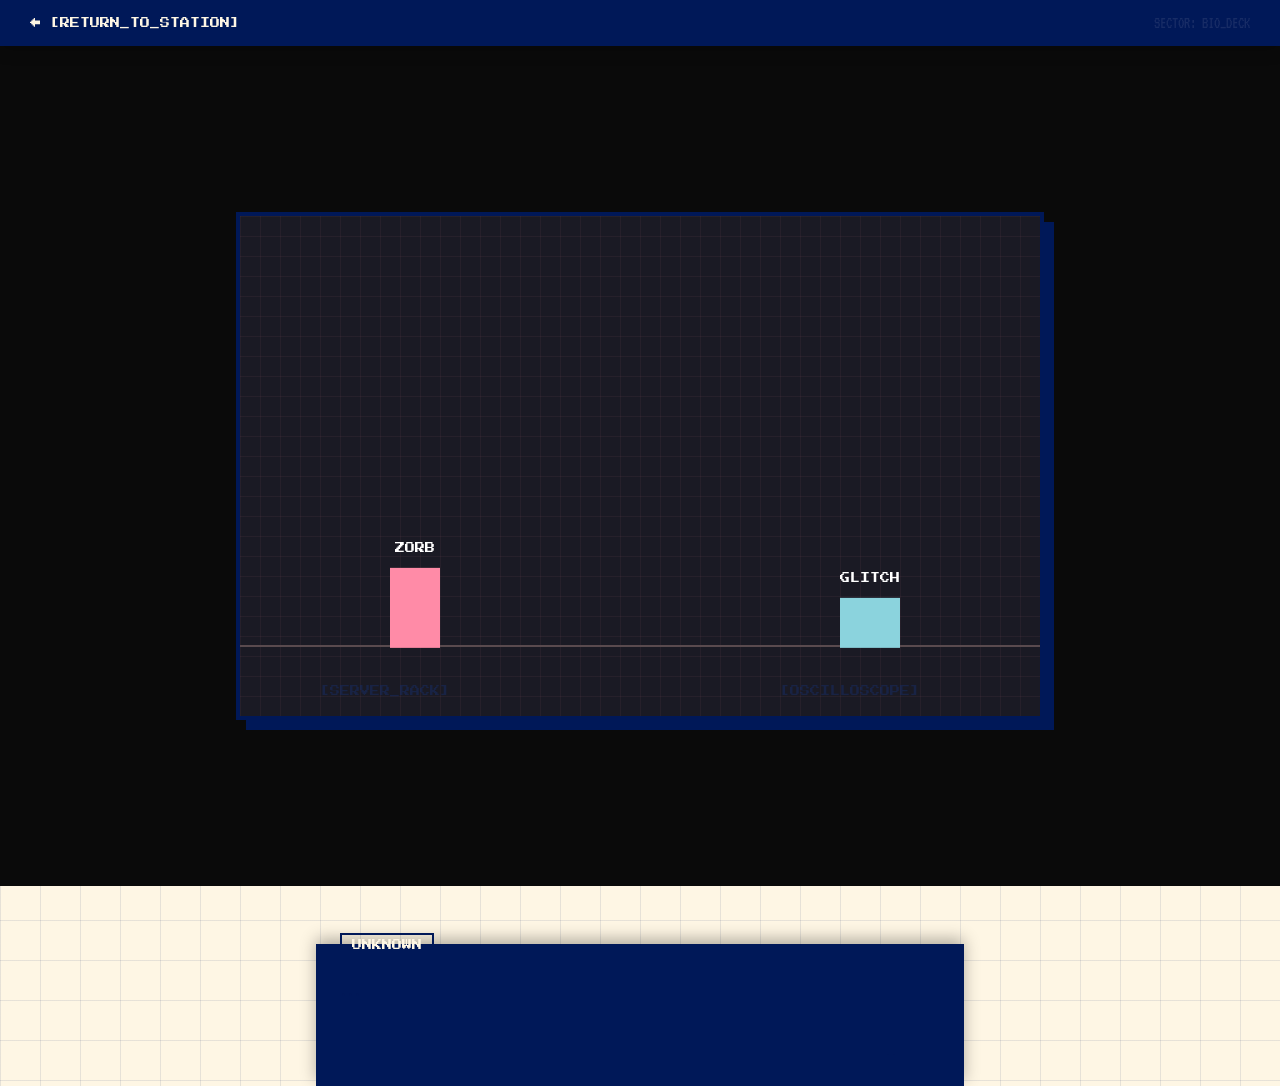
==== aliencrew.html @ 03408098 "add alien crew frame + dev log markdown support" ====
<!DOCTYPE html>
<html lang="en">
<head>
    <meta charset="UTF-8">
    <title>SYS_DATA // ALIEN_CREW</title>
    <link href="https://fonts.googleapis.com/css2?family=Press+Start+2P&family=VT323&display=swap" rel="stylesheet">
    <link rel="stylesheet" href="style.css">
    <script src="alien.js" defer></script>
</head>
<body class="crew-page">

    <header class="doc-header">
        <a href="index.html" class="back-btn">← [RETURN_TO_STATION]</a>
        <div style="font-family:'VT323', monospace; font-size:16px;">
            <span style="color:var(--text-mid);">SECTOR: BIO_DECK</span>
        </div>
    </header>

    <main class="game-container">
        <div id="game-viewport">
            <canvas id="crew-canvas"></canvas>
            
            <div class="scene-prop" style="bottom: 20px; left: 10%;">[SERVER_RACK]</div>
            <div class="scene-prop" style="bottom: 20px; right: 15%;">[OSCILLOSCOPE]</div>
        </div>

        <div id="id-card-panel" class="hidden">
            <div class="panel-header">
                <span class="glitch-text">CREW_DATA</span>
                <button class="close-btn" onclick="closeIDCard()">[X]</button>
            </div>
            <div class="panel-content">
                <div class="mugshot" id="card-mugshot">IMG</div>
                <div class="stats">
                    <p><strong>NAME:</strong> <span id="card-name">...</span></p>
                    <p><strong>RACE:</strong> <span id="card-race">...</span></p>
                    <p><strong>ROLE:</strong> <span id="card-role">...</span></p>
                    <p class="desc" id="card-desc">...</p>
                </div>
            </div>
            <button id="talk-btn" class="action-btn">INITIATE_COMMS</button>
        </div>

        <div id="dialogue-box" class="hidden">
            <div class="speaker-name" id="speaker-name">UNKNOWN</div>
            <p class="dialogue-text" id="dialogue-text">...</p>
            <button class="next-btn" id="next-dialogue-btn">NEXT_></button>
        </div>
    </main>

</body>
</html>
---- style.css ----
/*color mapping*/

/* Palette 1 */
:root {
    --bg-out: #fef6e4;
    --grid-line: rgba(23, 44, 102, 0.1);
    
    --shell-glass: rgba(243, 210, 193, 0.5);
    --shell-border: #001858;
    --shadow-hard: #001858;
    
    --screen-bg: #fef6e4;
    --text-dark: #001858;
    --text-mid: #172c66;
    
    --accent-primary: #f582ae;
    --accent-secondary: #8bd3dd;
    --accent-tertiary: #f3d2c1;
}


/* Palette 2 */
body.theme-alt {
--bg-out: #faeee7;
    --grid-line: rgba(89, 74, 78, 0.1);
    
    --shell-glass: rgba(255, 255, 254, 0.6);
    --shell-border: #33272a;
    --shadow-hard: #33272a;
    
    --screen-bg: #fffffe;
    --text-dark: #33272a;
    --text-mid: #594a4e;
    
    --accent-primary: #ff8ba7;
    --accent-secondary: #c3f0ca;
    --accent-tertiary: #ffc6c7;
}

/* =========================================
  Global & Background
   ========================================= */
body, html {
    margin: 0;
    padding: 0;
    font-family: 'VT323', monospace;
    background-color: var(--bg-out);
    color: var(--text-dark);
    transition: background-color 0.6s ease;
    
    /* 动态工程网格 */
    background-image: 
        linear-gradient(var(--grid-line) 1px, transparent 1px),
        linear-gradient(90deg, var(--grid-line) 1px, transparent 1px);
    background-size: 40px 40px;
    animation: gridScroll 20s linear infinite;
}

/* ALLOW SCROLLING FOR BOTH BLOG AND DOC PAGES */
body:not(.blog-page):not(.doc-page) {
    overflow: hidden; 
}

/* =========================================
   Photo Wall
   ========================================= */
.photo-wall {
    position: absolute;
    top: 0;
    left: 0;
    width: 100vw;
    height: 100vh;
    pointer-events: none; /* 让大部分区域不阻挡鼠标 */
    z-index: 1; /* 放在最底层 */
}

/* 拍立得样式 */
.polaroid {
    position: absolute;
    background-color: #fafafa;
    padding: 10px 10px 35px 10px; /* 底部留白写字 */
    border: 1px solid rgba(0,0,0,0.1);
    box-shadow: 4px 6px 15px rgba(0,0,0,0.15);
    pointer-events: auto; /* 恢复照片本身的鼠标交互 */
    cursor: pointer;
    transition: transform 0.3s cubic-bezier(0.175, 0.885, 0.32, 1.275), box-shadow 0.3s, z-index 0s;
}

/* 悬停时：放大、回正、阴影加深、置顶 */
.polaroid:hover {
    transform: scale(1.15) rotate(0deg) !important; /* 强制覆盖行内的 rotate */
    box-shadow: 8px 12px 25px rgba(0,0,0,0.3);
    z-index: 50; 
}

/* 胶带细节 (用伪元素画的半透明胶带) */
.polaroid::before {
    content: "";
    position: absolute;
    top: -12px;
    left: 50%;
    transform: translateX(-50%) rotate(-2deg);
    width: 60px;
    height: 25px;
    background-color: rgba(255, 255, 255, 0.4);
    border: 1px solid rgba(0,0,0,0.05);
    box-shadow: 0 1px 3px rgba(0,0,0,0.05);
    backdrop-filter: blur(2px);
    z-index: 2;
}

.polaroid-img {
    width: 120px;
    height: 120px;
    display: flex;
    justify-content: center;
    align-items: center;
    color: var(--text-dark);
    font-weight: bold;
    border: 1px solid rgba(0,0,0,0.1);
    box-shadow: inset 0 0 10px rgba(0,0,0,0.1);
}

.polaroid-caption {
    position: absolute;
    bottom: 8px;
    left: 0;
    width: 100%;
    text-align: center;
    margin: 0;
    font-family: 'Press Start 2P', cursive;
    font-size: 8px;
    color: #333;
    opacity: 0.8;
}

/* =========================================
   The Hovering Console
   ========================================= */
.levitation-wrapper {
    position: relative;
    width: 100vw;
    height: 100vh;
    display: flex;
    justify-content: center;
    align-items: center;
    animation: float 6s ease-in-out infinite;
    z-index: 10;
    
    pointer-events: none; 
}

@keyframes float {
    0% { transform: translateY(0px) rotate(0deg); }
    50% { transform: translateY(-15px) rotate(1deg); }
    100% { transform: translateY(0px) rotate(0deg); }
}

.console-shell {
    width: 85%;
    max-width: 500px;
    padding: 25px;
    position: relative;
    background: var(--shell-glass);
    backdrop-filter: blur(8px);
    border: 4px solid var(--shell-border);
    border-radius: 30px;
    box-shadow: 12px 12px 0px var(--shadow-hard);
    transition: all 0.6s ease;
    
    /* 🌟 核心修复 2：恢复掌机实体区域的鼠标点击功能 */
    pointer-events: auto; 
}

/* 神秘切换按钮 */
.mystery-toggle {
    position: absolute;
    top: -10px;
    right: 20px;
    width: 20px;
    height: 20px;
    background-color: var(--accent-primary);
    border: 3px solid var(--shell-border);
    border-radius: 50%;
    cursor: pointer;
    box-shadow: 0px 4px 0px var(--shadow-hard);
    transition: transform 0.1s, box-shadow 0.1s, background-color 0.6s ease;
}

.mystery-toggle:active {
    transform: translateY(4px);
    box-shadow: 0px 0px 0px var(--shadow-hard);
}

.status-bar {
    display: flex;
    justify-content: space-between;
    font-size: 16px;
    color: var(--text-mid);
    margin-bottom: 15px;
    font-weight: bold;
}

/* =========================================
  Screen & Views
   ========================================= */
.main-screen {
    height: 260px;
    background: var(--screen-bg);
    border: 4px solid var(--shell-border);
    border-radius: 15px;
    position: relative;
    overflow: hidden;
    display: flex;
    flex-direction: column;
    box-shadow: inset 4px 4px 0px rgba(0,0,0,0.05);
    transition: background-color 0.6s ease;
}

/* 扫描线 */
.scanline {
    width: 100%;
    height: 100%;
    position: absolute;
    background: linear-gradient(to bottom, rgba(255,255,255,0) 50%, rgba(0,0,0,0.05) 50%);
    background-size: 100% 6px;
    pointer-events: none;
    z-index: 20;
}

/* 视图显示逻辑 */
.screen-view {
    width: 100%;
    height: 100%;
    position: absolute;
    top: 0; left: 0;
    display: flex;
    flex-direction: column;
    padding: 20px;
    box-sizing: border-box;
    transition: opacity 0.2s ease;
}

.hidden-view { opacity: 0; pointer-events: none; z-index: 1; }
.active-view { opacity: 1; pointer-events: auto; z-index: 5; }

/* 首页样式 */
#view-home { justify-content: center; align-items: center; text-align: center; }
.pixel-title { font-family: 'Press Start 2P', cursive; color: var(--text-dark); font-size: 1.1rem; margin-bottom: 10px; text-shadow: 2px 2px 0px var(--accent-primary); }
.subtitle { color: var(--text-mid); font-size: 1.2rem; }
.null-avatar { margin-top: 15px; font-size: 2rem; color: var(--accent-secondary); font-weight: bold; text-shadow: 2px 2px 0px var(--shell-border); }

/* 子页面标题 */
.view-header {
    background-color: var(--text-dark); color: var(--screen-bg); font-size: 14px;
    padding: 5px 10px; margin-bottom: 15px; border: 2px solid var(--shell-border);
    display: inline-block; align-self: flex-start; box-shadow: 2px 2px 0px var(--accent-primary);
}

/* =========================================
  Projects & Logs
   ========================================= */
.project-list, .log-list {
    display: flex; flex-direction: column; gap: 12px;
    overflow-y: auto; padding-right: 5px;
}
.project-list::-webkit-scrollbar, .log-list::-webkit-scrollbar { width: 0px; }

.project-card {
    display: flex; align-items: center; background: var(--screen-bg);
    border: 3px solid var(--shell-border); padding: 10px; cursor: pointer;
    box-shadow: 3px 3px 0px var(--shadow-hard); transition: all 0.1s;
}
.project-card:hover { background-color: var(--accent-tertiary); transform: translate(-2px, -2px); box-shadow: 5px 5px 0px var(--shadow-hard); }
.project-icon { font-size: 24px; margin-right: 15px; background: var(--text-dark); width: 40px; height: 40px; display: flex; justify-content: center; align-items: center; border-radius: 5px; border: 2px solid var(--shell-border); }
.project-info { flex-grow: 1; text-align: left; }
.project-info h3 { margin: 0 0 5px 0; font-size: 14px; font-family: 'Press Start 2P', cursive; color: var(--text-dark); }
.project-info p { margin: 0; font-size: 12px; color: var(--text-mid); }
.project-status { font-size: 12px; font-weight: bold; color: var(--accent-primary); border: 2px solid var(--accent-primary); padding: 2px 5px; border-radius: 4px; }

.log-list li {
    font-size: 14px; color: var(--text-mid); margin-bottom: 15px;
    line-height: 1.4; border-left: 3px dashed var(--accent-secondary); padding-left: 10px; text-align: left;
}
.log-date { font-weight: bold; color: var(--text-dark); display: block; margin-bottom: 4px; font-family: 'Press Start 2P', cursive; font-size: 9px; }

/* =========================================
   7. 项目详情弹窗 (Modal)
   ========================================= */
.project-modal {
    position: absolute; top: 50%; left: 50%; transform: translate(-50%, -50%) scale(0.9);
    width: 90%; height: 90%; background-color: var(--screen-bg);
    border: 4px solid var(--shell-border); box-shadow: 6px 6px 0px var(--shadow-hard);
    display: flex; flex-direction: column; z-index: 100;
    opacity: 0; pointer-events: none; transition: opacity 0.2s ease, transform 0.2s cubic-bezier(0.175, 0.885, 0.32, 1.275);
}

.project-modal.modal-open { opacity: 1; pointer-events: auto; transform: translate(-50%, -50%) scale(1); }

.modal-header {
    background-color: var(--text-dark); color: var(--screen-bg); padding: 5px 8px;
    display: flex; justify-content: space-between; align-items: center; border-bottom: 3px solid var(--shell-border);
}
.modal-title { font-family: 'Press Start 2P', cursive; font-size: 8px; letter-spacing: 1px; }
.modal-close-btn { background: transparent; color: var(--accent-primary); border: none; font-family: 'Press Start 2P', cursive; font-size: 10px; cursor: pointer; font-weight: bold; }

.modal-content { padding: 10px; overflow-y: auto; display: flex; flex-direction: column; gap: 15px; }
.modal-content::-webkit-scrollbar { width: 0px; }

.media-placeholder {
    width: 100%; height: 120px;
    background-image: repeating-linear-gradient(45deg, var(--grid-line), var(--grid-line) 10px, transparent 10px, transparent 20px);
    border: 3px dashed var(--text-mid); display: flex; justify-content: center; align-items: center; color: var(--text-dark); font-weight: bold;
}

.tech-specs { text-align: left; background-color: rgba(0,0,0,0.03); padding: 10px; border: 2px solid var(--text-dark); }
.spec-title { font-family: 'Press Start 2P', cursive; font-size: 9px; color: var(--accent-primary); margin: 0 0 8px 0; text-shadow: 1px 1px 0px var(--shell-border); }
.spec-text { font-size: 12px; color: var(--text-mid); margin: 0 0 5px 0; line-height: 1.3; }

/* =========================================
   8. 物理控制按键 (Controls)
   ========================================= */
.controls { display: flex; justify-content: space-between; align-items: flex-end; margin-top: 30px; }
.d-pad { display: flex; flex-direction: column; gap: 10px; }
.nav-btn { background: var(--screen-bg); color: var(--text-dark); border: 3px solid var(--shell-border); border-radius: 8px; font-family: 'Press Start 2P', cursive; font-size: 10px; padding: 10px; cursor: pointer; box-shadow: 4px 4px 0px var(--shadow-hard); transition: transform 0.1s, box-shadow 0.1s, background-color 0.6s ease; }
.nav-btn:active { transform: translate(4px, 4px); box-shadow: 0px 0px 0px var(--shadow-hard); }

.action-buttons { display: flex; gap: 15px; }
.btn-group { display: flex; flex-direction: column; align-items: center; }
.btn-group p { font-size: 14px; font-weight: bold; color: var(--text-mid); margin: 8px 0 0 0; }
.round-btn { width: 55px; height: 55px; border-radius: 50%; border: 4px solid var(--shell-border); cursor: pointer; font-family: 'Press Start 2P', cursive; font-size: 16px; color: var(--text-dark); box-shadow: 4px 6px 0px var(--shadow-hard); transition: transform 0.1s, box-shadow 0.1s, background-color 0.6s ease; }
.btn-a { background: var(--accent-primary); }
.btn-b { background: var(--accent-secondary); }
.round-btn:active { transform: translate(4px, 6px); box-shadow: 0px 0px 0px var(--shadow-hard); }

/* =========================================
   10. 独立博客页面 (Blog Page Styles)
   ========================================= */

.blog-page {
    overflow-x: hidden;
    overflow-y: auto; 
    min-height: 100vh;  
    padding-bottom: 100px;
    background-attachment: fixed; 
}

.blog-bg-overlay {
    position: fixed;
    top: 0; left: 0; width: 100%; height: 100%;
    background: radial-gradient(circle at 10% 10%, rgba(195, 240, 202, 0.2) 0%, transparent 50%);
    pointer-events: none;
    z-index: -1;
}

/* 博客导航 */
.blog-nav {
    display: flex;
    justify-content: space-between;
    padding: 20px 5%;
    background: var(--text-dark);
    color: var(--screen-bg);
}

.back-link {
    color: var(--accent-secondary);
    text-decoration: none;
    font-family: 'Press Start 2P', cursive;
    font-size: 10px;
}

.back-link:hover { color: var(--accent-primary); }

/* 标题区 */
.blog-header {
    text-align: center;
    margin: 60px 0;
}

.date-stamp {
    font-family: 'Press Start 2P', cursive;
    font-size: 9px;
    color: var(--text-mid);
    margin-top: 15px;
}

/* 笔记容器布局 */
.diary-container {
    max-width: 1000px;
    margin: 0 auto;
    padding: 0 20px;
    display: flex;
    flex-direction: column;
    gap: 100px;
}

/* 单个日记条目 */
.diary-entry {
    display: flex;
    align-items: flex-start;
    gap: 30px;
    transform: rotate(var(--rotation));
}

.item-large .photo-frame { width: 450px; height: 350px; }
.item-medium .photo-frame { width: 300px; height: 400px; }
.item-small .photo-frame { width: 200px; height: 200px; }

/* 照片框样式 */
.photo-frame {
    background: white;
    padding: 15px 15px 40px 15px;
    border: 1px solid rgba(0,0,0,0.1);
    box-shadow: 10px 10px 0px var(--shell-border);
    position: relative;
    overflow: hidden;
}

.placeholder-img {
    width: 100%;
    height: 100%;
    object-fit: cover;
    background-color: #eee; /* 在你放真图片前显示灰色 */
}

/* 扫描线效果 */
.scan-line-v {
    position: absolute;
    top: 0; left: 20%;
    width: 2px; height: 100%;
    background: var(--accent-primary);
    box-shadow: 0 0 10px var(--accent-primary);
    animation: scanH 4s linear infinite;
}

@keyframes scanH {
    0% { left: 0%; } 100% { left: 100%; }
}

/* 外星笔记文字 */
.alien-note {
    max-width: 300px;
    text-align: left;
    border-top: 2px solid var(--text-dark);
    padding-top: 10px;
}

.alien-note h3 {
    font-family: 'Press Start 2P', cursive;
    font-size: 10px;
    color: var(--accent-primary);
}

.alien-note p {
    font-size: 16px;
    line-height: 1.6;
    color: var(--text-dark);
}

/* 粘性便签风格 */
.sticky {
    background-color: var(--accent-secondary);
    padding: 15px;
    box-shadow: 5px 5px 0px var(--shell-border);
    transform: rotate(2deg);
}

/* 科技标签 */
.tech-tag {
    position: absolute;
    background: var(--text-dark);
    color: var(--accent-secondary);
    font-family: 'VT323', monospace;
    padding: 5px 10px;
    font-size: 14px;
    white-space: nowrap;
    z-index: 10;
}

/* 占位图小网格 */
.placeholder-grid {
    display: flex;
    justify-content: center;
    gap: 40px;
    margin-top: 50px;
}

.photo-frame.tiny { width: 100px; height: 100px; padding: 5px 5px 15px 5px; }

/* 线条装饰 */
.circuit-line {
    position: absolute;
    top: -40px;
    right: -40px;
}

/* 手写感文字 */
.handwritten {
    font-family: 'VT323', monospace;
    font-style: italic;
    color: var(--text-mid);
    margin-top: 10px;
}

/* 像素贴纸 */
.pixel-sticker {
    background: var(--accent-primary);
    color: white;
    padding: 5px 10px;
    font-family: 'Press Start 2P', cursive;
    font-size: 8px;
    position: absolute;
    top: -10px; left: -10px;
    transform: rotate(-15deg);
    box-shadow: 2px 2px 0px var(--text-dark);
}

/* =========================================
   10. MARKDOWN DOC STYLES (SYS_DOCS)
   ========================================= */

.doc-page {
    overflow-y: auto;
    padding: 0;
    margin: 0;
}

.doc-header {
    position: sticky;
    top: 0;
    background: var(--text-dark);
    color: var(--screen-bg);
    padding: 15px 30px;
    display: flex;
    justify-content: space-between;
    align-items: center;
    border-bottom: 4px solid var(--accent-pink);
    z-index: 100;
    box-shadow: 0 5px 15px rgba(0,0,0,0.2);
}

.doc-header .back-btn {
    color: var(--accent-green);
    text-decoration: none;
    font-family: 'Press Start 2P', cursive;
    font-size: 10px;
    transition: color 0.2s;
}
.doc-header .back-btn:hover { color: var(--accent-pink); }

.doc-container {
    max-width: 800px;
    margin: 40px auto;
    padding: 40px;
    background: var(--screen-bg);
    border: 4px solid var(--shell-border);
    box-shadow: 10px 10px 0px var(--shadow-hard);
    color: var(--text-mid);
    font-size: 18px;
    line-height: 1.6;
}

/* MARKDOWN ELEMENTS RENDERING */
.md-content h1, .md-content h2, .md-content h3 {
    font-family: 'Press Start 2P', cursive;
    color: var(--text-dark);
    text-transform: uppercase;
    margin-top: 40px;
    line-height: 1.4;
}

.md-content h1 { font-size: 24px; color: var(--accent-pink); border-bottom: 4px solid var(--shell-border); padding-bottom: 10px; }
.md-content h2 { font-size: 16px; color: var(--text-dark); }
.md-content h2::before { content: "> "; color: var(--accent-green); }

.md-content p { margin-bottom: 20px; }

/* 代码块 */
.md-content pre {
    background: var(--text-dark);
    color: var(--accent-green);
    padding: 20px;
    border: 3px solid var(--shell-border);
    overflow-x: auto;
    font-family: monospace;
    font-size: 14px;
    box-shadow: 5px 5px 0px var(--accent-pink);
}

.md-content code {
    background: rgba(0,0,0,0.1);
    color: var(--accent-pink);
    padding: 2px 5px;
    font-family: monospace;
    font-weight: bold;
}
.md-content pre code { background: transparent; color: inherit; padding: 0; }

/* 外星语录/引用 */
.md-content blockquote {
    border-left: 5px dashed var(--accent-pink);
    background: rgba(255, 139, 167, 0.1);
    margin: 20px 0;
    padding: 15px 20px;
    color: var(--text-dark);
    font-style: italic;
}

/* 列表 */
.md-content ul { list-style-type: square; color: var(--accent-pink); }
.md-content ul li span { color: var(--text-mid); } /* 让文字颜色正常，只有原点是粉色 */
.md-content img { max-width: 100%; border: 3px solid var(--shell-border); box-shadow: 5px 5px 0px var(--shadow-hard); }
.md-content a { color: var(--accent-pink); text-decoration: underline; font-weight: bold; }
.md-content a:hover { background: var(--accent-pink); color: var(--screen-bg); }

/* =========================================
   11. ALIEN CREW GAME VIEWPORT
   ========================================= */

.crew-page { overflow: hidden; }

.game-container {
    position: relative;
    width: 100vw;
    height: calc(100vh - 60px); /* 减去 header 高度 */
    background: #0a0a0a; /* 更深邃的太空舱背景 */
    display: flex;
    justify-content: center;
    align-items: center;
}

#game-viewport {
    position: relative;
    width: 800px;
    height: 500px;
    border: 4px solid var(--shell-border);
    box-shadow: 10px 10px 0px var(--shadow-hard);
    background-image: 
        linear-gradient(rgba(255,139,167,0.05) 1px, transparent 1px),
        linear-gradient(90deg, rgba(255,139,167,0.05) 1px, transparent 1px);
    background-size: 20px 20px;
    overflow: hidden;
    background-color: #1a1a24;
}

#crew-canvas {
    position: absolute;
    top: 0; left: 0;
    width: 100%; height: 100%;
    cursor: crosshair;
}

.scene-prop {
    position: absolute;
    color: var(--text-mid);
    font-family: 'Press Start 2P', cursive;
    font-size: 10px;
    opacity: 0.5;
    pointer-events: none;
}

/* ID CARD PANEL */
#id-card-panel {
    position: absolute;
    top: 50px; right: -400px; /* 初始隐藏在右侧 */
    width: 300px;
    background: var(--screen-bg);
    border: 4px solid var(--shell-border);
    box-shadow: -5px 5px 0px var(--shadow-hard);
    transition: right 0.3s cubic-bezier(0.175, 0.885, 0.32, 1.275);
    z-index: 100;
}

#id-card-panel:not(.hidden) { right: 50px; }

.panel-header {
    background: var(--text-dark);
    color: var(--accent-pink);
    padding: 10px;
    display: flex; justify-content: space-between;
    font-family: 'Press Start 2P', cursive; font-size: 10px;
}

.close-btn { background: none; border: none; color: var(--accent-green); cursor: pointer; font-family: inherit; }
.close-btn:hover { color: var(--screen-bg); }

.panel-content { padding: 20px; display: flex; flex-direction: column; gap: 15px; }

.mugshot {
    width: 100%; height: 120px;
    background: var(--text-dark);
    color: var(--accent-green);
    display: flex; justify-content: center; align-items: center;
    font-weight: bold; border: 2px solid var(--shell-border);
}

.stats p { margin: 5px 0; font-size: 16px; color: var(--text-dark); }
.stats strong { color: var(--accent-pink); font-family: 'Press Start 2P', cursive; font-size: 10px; }
.stats .desc { margin-top: 15px; font-size: 14px; color: var(--text-mid); line-height: 1.4; border-top: 1px dashed var(--text-mid); padding-top: 10px; }

.action-btn {
    width: 100%; padding: 15px;
    background: var(--accent-green);
    border: none; border-top: 4px solid var(--shell-border);
    font-family: 'Press Start 2P', cursive; font-size: 12px;
    color: var(--text-dark); cursor: pointer; transition: background 0.2s;
}
.action-btn:hover { background: var(--accent-pink); color: var(--screen-bg); }

/* DIALOGUE BOX */
#dialogue-box {
    position: absolute;
    bottom: -200px; /* 初始隐藏在下方 */
    left: 50%; transform: translateX(-50%);
    width: 600px;
    background: var(--text-dark);
    border: 4px solid var(--shell-border);
    box-shadow: 0 -5px 15px rgba(0,0,0,0.3);
    padding: 20px;
    transition: bottom 0.3s ease;
    z-index: 101;
}

#dialogue-box:not(.hidden) { bottom: 20px; }

.speaker-name {
    position: absolute; top: -15px; left: 20px;
    background: var(--accent-pink); color: var(--screen-bg);
    padding: 5px 10px; font-family: 'Press Start 2P', cursive; font-size: 10px;
    border: 2px solid var(--shell-border);
}

.dialogue-text {
    color: var(--accent-green);
    font-size: 18px; line-height: 1.5; margin: 10px 0;
    min-height: 60px;
}

.next-btn {
    float: right; background: transparent; color: var(--accent-peach);
    border: none; font-family: 'Press Start 2P', cursive; font-size: 12px;
    cursor: pointer; animation: blink 1s infinite;
}
@keyframes blink { 0%, 100% { opacity: 1; } 50% { opacity: 0; } }
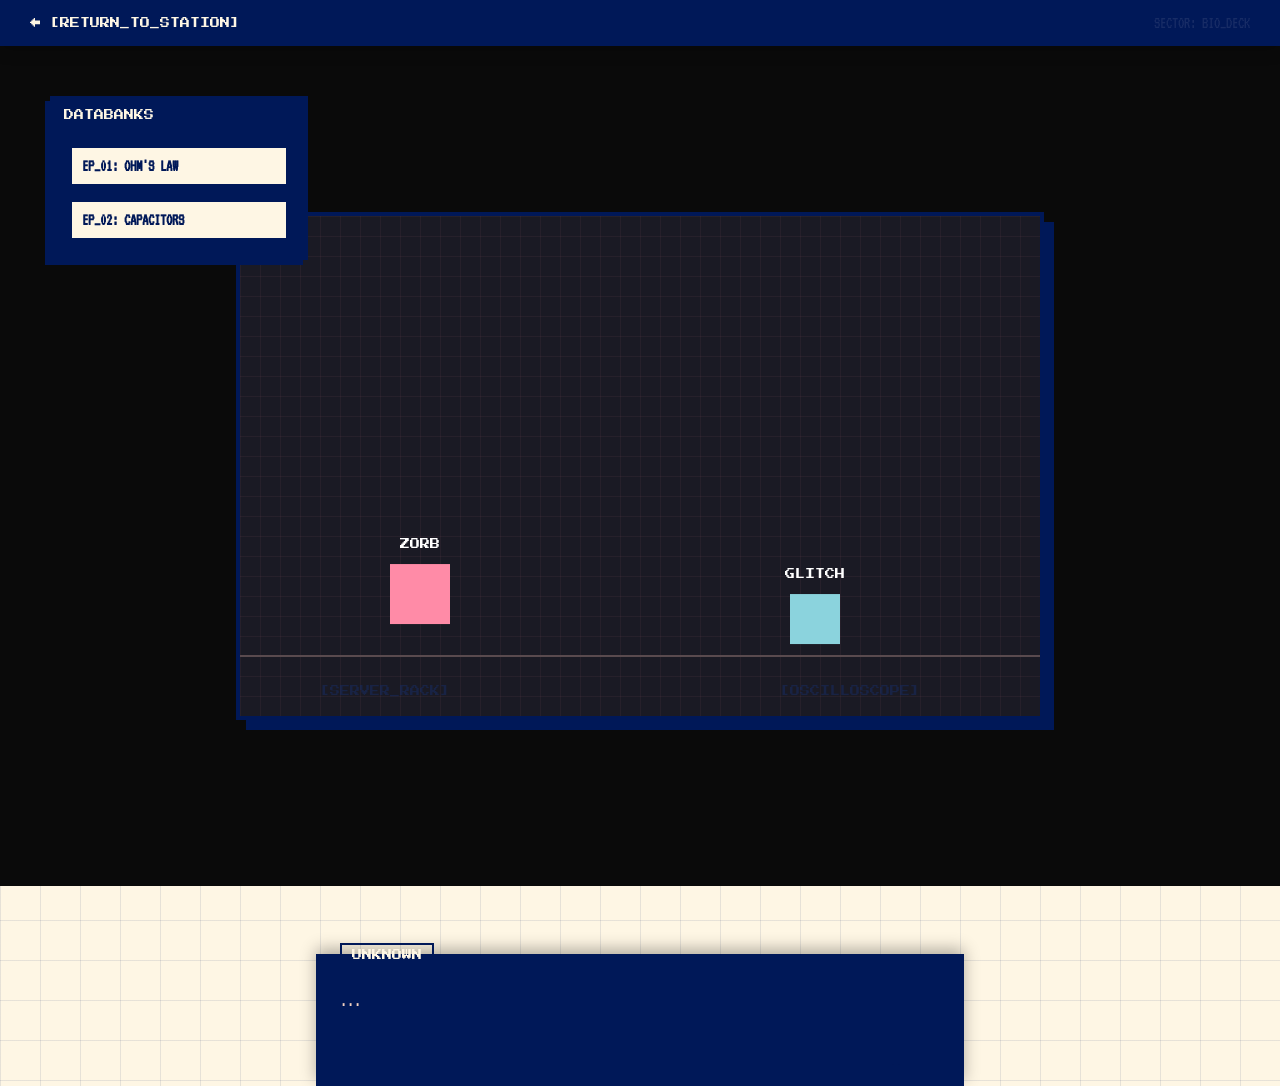
==== commit 178edc4f: "added theater" ====
--- a/aliencrew.html
+++ b/aliencrew.html
@@ -41,12 +41,24 @@
             <button id="talk-btn" class="action-btn">INITIATE_COMMS</button>
         </div>
 
+        <div id="episode-list" class="terminal-panel">
+            <div class="panel-header">DATABANKS</div>
+            <ul>
+                <li><button onclick="loadEpisode('ep01_ohm.txt')">EP_01: OHM'S LAW</button></li>
+                <li><button onclick="loadEpisode('ep02_cap.txt')">EP_02: CAPACITORS</button></li>
+            </ul>
+        </div>
+
         <div id="dialogue-box" class="hidden">
             <div class="speaker-name" id="speaker-name">UNKNOWN</div>
             <p class="dialogue-text" id="dialogue-text">...</p>
             <button class="next-btn" id="next-dialogue-btn">NEXT_></button>
         </div>
     </main>
+    
+    <audio id="crew-bgm" loop>
+        <source src="assets/crew_theme.mp3" type="audio/mpeg">
+    </audio>
 
 </body>
 </html>
--- a/style.css
+++ b/style.css
@@ -523,6 +523,8 @@
     overflow-y: auto;
     padding: 0;
     margin: 0;
+    background-color: var(--bg-out);
+    color: var(--text-dark); 
 }
 
 .doc-header {
@@ -552,18 +554,17 @@
     max-width: 800px;
     margin: 40px auto;
     padding: 40px;
-    background: var(--screen-bg);
+    background-color: var(--screen-bg) !important;
     border: 4px solid var(--shell-border);
     box-shadow: 10px 10px 0px var(--shadow-hard);
     color: var(--text-mid);
     font-size: 18px;
     line-height: 1.6;
 }
-
 /* MARKDOWN ELEMENTS RENDERING */
 .md-content h1, .md-content h2, .md-content h3 {
-    font-family: 'Press Start 2P', cursive;
-    color: var(--text-dark);
+    font-family: 'Press Start 2P', cursive !important;
+    color: var(--text-dark) !important;
     text-transform: uppercase;
     margin-top: 40px;
     line-height: 1.4;
@@ -577,8 +578,8 @@
 
 /* 代码块 */
 .md-content pre {
-    background: var(--text-dark);
-    color: var(--accent-green);
+    background: var(--text-dark) !important;
+    color: var(--accent-green) !important;
     padding: 20px;
     border: 3px solid var(--shell-border);
     overflow-x: auto;
@@ -622,8 +623,8 @@
 .game-container {
     position: relative;
     width: 100vw;
-    height: calc(100vh - 60px); /* 减去 header 高度 */
-    background: #0a0a0a; /* 更深邃的太空舱背景 */
+    height: calc(100vh - 60px); 
+    background: #0a0a0a;
     display: flex;
     justify-content: center;
     align-items: center;
@@ -662,7 +663,7 @@
 /* ID CARD PANEL */
 #id-card-panel {
     position: absolute;
-    top: 50px; right: -400px; /* 初始隐藏在右侧 */
+    top: 50px; right: -400px;
     width: 300px;
     background: var(--screen-bg);
     border: 4px solid var(--shell-border);
@@ -675,7 +676,7 @@
 
 .panel-header {
     background: var(--text-dark);
-    color: var(--accent-pink);
+    color: var(--accent-tertiary);
     padding: 10px;
     display: flex; justify-content: space-between;
     font-family: 'Press Start 2P', cursive; font-size: 10px;
@@ -707,10 +708,10 @@
 }
 .action-btn:hover { background: var(--accent-pink); color: var(--screen-bg); }
 
-/* DIALOGUE BOX */
+/* DIALOGUE BOX (FIXED) */
 #dialogue-box {
     position: absolute;
-    bottom: -200px; /* 初始隐藏在下方 */
+    bottom: -200px;
     left: 50%; transform: translateX(-50%);
     width: 600px;
     background: var(--text-dark);
@@ -719,9 +720,30 @@
     padding: 20px;
     transition: bottom 0.3s ease;
     z-index: 101;
+    cursor: pointer; /* 🌟 加上这个，告诉用户整个框都能点！ */
 }
 
 #dialogue-box:not(.hidden) { bottom: 20px; }
+
+/* 防止文字挡住按钮 */
+.dialogue-text {
+    color: var(--accent-tertiary);
+    font-size: 18px; line-height: 1.5; 
+    margin: 10px 0 20px 0;
+    min-height: 54px;
+    pointer-events: none; 
+}
+
+.next-btn {
+    position: absolute; 
+    bottom: 10px;
+    right: 15px;
+    background: transparent; color: var(--accent-peach);
+    border: none; font-family: 'Press Start 2P', cursive; font-size: 12px;
+    pointer-events: none; 
+    animation: blink 1s infinite;
+}
+
 
 .speaker-name {
     position: absolute; top: -15px; left: 20px;
@@ -730,15 +752,81 @@
     border: 2px solid var(--shell-border);
 }
 
-.dialogue-text {
+@keyframes blink { 0%, 100% { opacity: 1; } 50% { opacity: 0; } }
+
+.dev-gear-btn {
+    position: absolute;
+    top: 20px;
+    left: -20px;
+    text-decoration: none;
+    font-size: 20px;
     color: var(--accent-green);
-    font-size: 18px; line-height: 1.5; margin: 10px 0;
-    min-height: 60px;
-}
-
-.next-btn {
-    float: right; background: transparent; color: var(--accent-peach);
-    border: none; font-family: 'Press Start 2P', cursive; font-size: 12px;
-    cursor: pointer; animation: blink 1s infinite;
-}
-@keyframes blink { 0%, 100% { opacity: 1; } 50% { opacity: 0; } }+    opacity: 0.3;
+    transition: opacity 0.3s, transform 0.3s;
+    text-shadow: 0 0 5px var(--accent-green);
+}
+
+.dev-gear-btn:hover {
+    opacity: 1;
+    transform: rotate(90deg); 
+}
+
+/* =========================================
+   12. DATABANKS TERMINAL (EPISODE LIST)
+   ========================================= */
+
+#episode-list {
+    position: absolute;
+    top: 50px; 
+    left: 50px;
+    width: 250px;
+    background: var(--text-dark);
+    border: 4px solid var(--shell-border);
+    box-shadow: -5px 5px 0px var(--shadow-hard);
+    z-index: 100;
+}
+
+#episode-list .panel-header {
+    background: var(--accent-pink);
+    color: var(--screen-bg);
+    padding: 10px;
+    font-family: 'Press Start 2P', cursive;
+    font-size: 10px;
+    text-align: center;
+}
+
+#episode-list ul {
+    list-style: none;
+    padding: 15px;
+    margin: 0;
+    display: flex;
+    flex-direction: column;
+    gap: 12px;
+}
+
+/* 剧集按钮的 Y2K 极客风样式 */
+#episode-list button {
+    width: 100%;
+    background: var(--screen-bg);
+    color: var(--text-dark);
+    border: 3px solid var(--shell-border);
+    padding: 10px;
+    font-family: 'VT323', monospace;
+    font-size: 16px;
+    font-weight: bold;
+    cursor: pointer;
+    text-align: left;
+    transition: all 0.2s;
+    box-shadow: 3px 3px 0px var(--accent-green);
+}
+
+#episode-list button:hover {
+    background: var(--accent-green);
+    transform: translate(-3px, -3px);
+    box-shadow: 6px 6px 0px var(--accent-pink);
+}
+
+#episode-list button:active {
+    transform: translate(0px, 0px);
+    box-shadow: 0px 0px 0px var(--accent-pink);
+}
